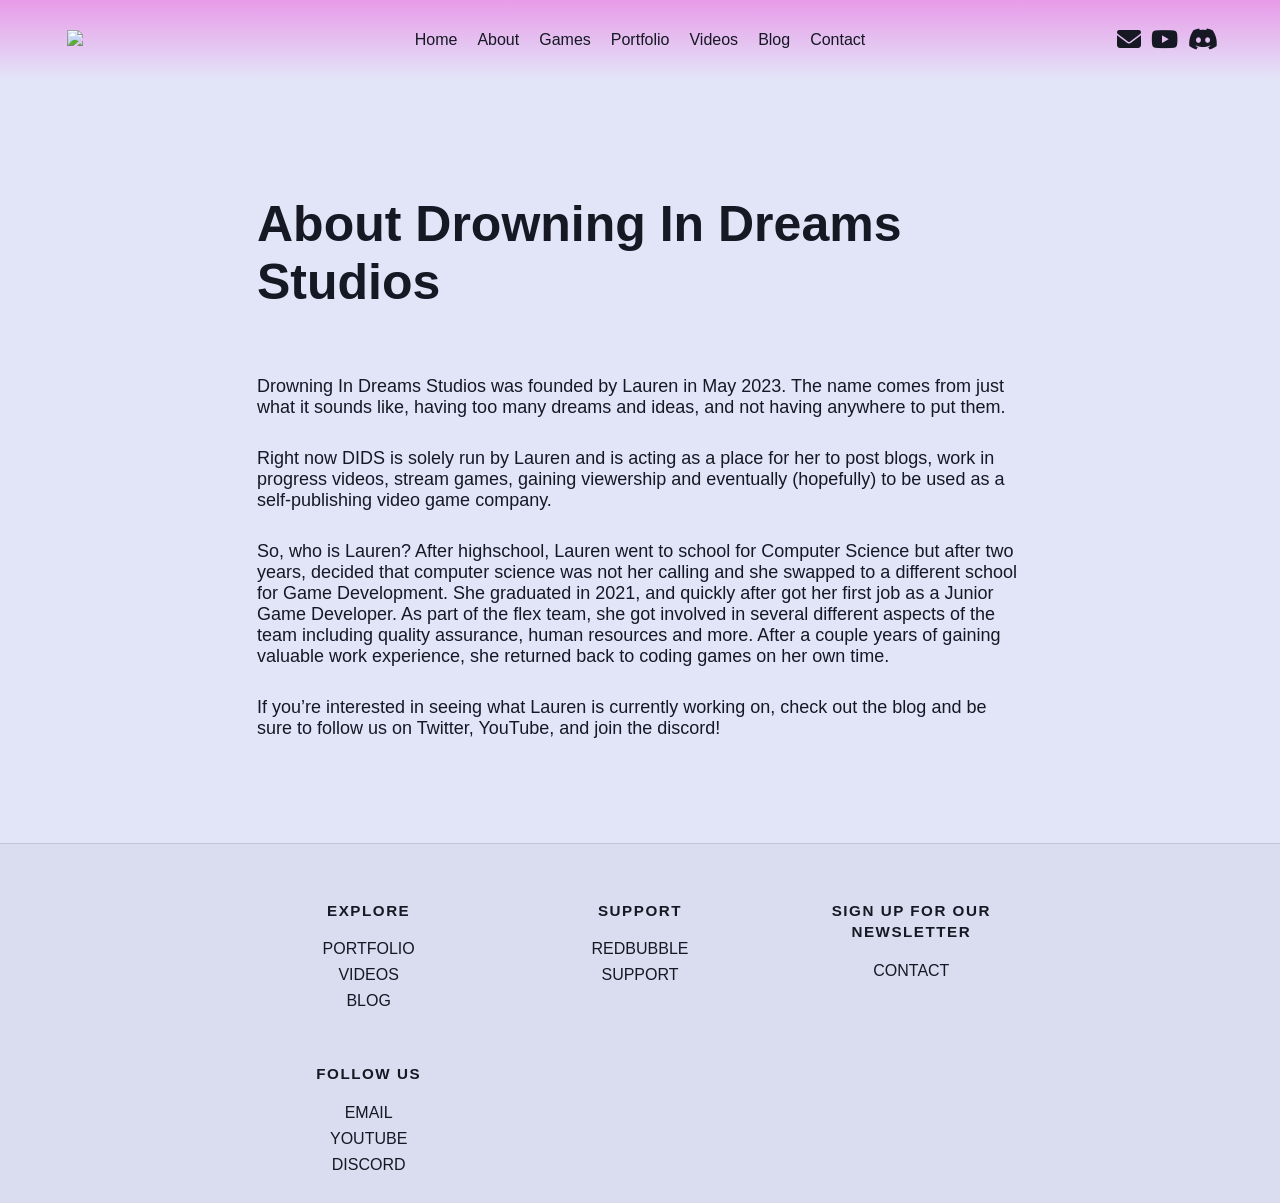
==== about/index.html @ 79641f02 "Add slide-out mobile nav and refresh footer Replace the mobile dropdown with a hamburger-toggled sli" ====
<!DOCTYPE html>
<html lang="en">
<head>
    <meta charset="utf-8">
    <meta name="description" content="Drowning In Dreams Studios Website">
    <meta name="keywords" content="DIDS, DID Studios, games, video games, about">
    <meta name="author" content="Lauren D. H. Forsyth">
    <meta name="viewport" content="width=device-width, initial-scale=1.0">
    <title>About - Drowning In Dreams Studios</title>
    <link rel="icon" href="/favicon.ico" type="image/x-icon">
    <link rel="stylesheet" href="../Assets/stylesheet.css" media="screen">
    <link rel="stylesheet" href="https://cdnjs.cloudflare.com/ajax/libs/font-awesome/6.5.0/css/all.min.css">
  <script defer src="/Assets/responsive_navigation.js"></script>
</head>
<!-- Google tag (gtag.js) -->
<script async src="https://www.googletagmanager.com/gtag/js?id=G-10TRMCFN3K"></script>
<script>
  window.dataLayer = window.dataLayer || [];
  function gtag(){dataLayer.push(arguments);}
  gtag('js', new Date());

  gtag('config', 'G-10TRMCFN3K');
</script>
<body>
    <div class="header">
        <div class="header-dids-icon">
            <a href="/index"><img src="/Assets/Images/logo-transparent-png.png" class="dids-icon"></a>
        </div>
        <div class="header-main-links">
            <a href="/index">Home</a>
            <a href="/about">About</a>
            <a href="/games">Games</a>
            <a href="/portfolio">Portfolio</a>
            <a href="/videos">Videos</a>
            <a href="/blog">Blog</a>
            <a href="/contact">Contact</a>
        </div>
        <div class="header-contact-icons">
            <a href="mailto:drowningindreamsstudios@gmail.com"><i class="fa-sharp fa-solid fa-envelope fa-xl header-icon"></i></a>
            <a href="https://www.youtube.com/@DrowningInDreamsStudios"><i class="fa-brands fa-youtube fa-xl header-icon"></i></a>
            <a href="https://discord.gg/UE38WuTykz"><i class="fa-brands fa-discord fa-xl header-icon"></i></a>
        </div>
    </div>
    <div class="main_body">
        <h1>About Drowning In Dreams Studios</h1>
        <p>Drowning In Dreams Studios was founded by Lauren in May 2023. The name comes from just what it sounds like, having too many dreams and ideas, and not having anywhere to put them.</p>
        <p>Right now DIDS is solely run by Lauren and is acting as a place for her to post blogs, work in progress videos, stream games, gaining viewership and eventually (hopefully) to be used as a self-publishing video game company.  </p>
        <p>So, who is Lauren? After highschool, Lauren went to school for Computer Science but after two years, decided that computer science was not her calling and she swapped to a different school for Game Development. She graduated in 2021, and quickly after got her first job as a Junior Game Developer. As part of the flex team, she got involved in several different aspects of the team including quality assurance, human resources and more. After a couple years of gaining valuable work experience, she returned back to coding games on her own time.</p>
        <p>If you’re interested in seeing what Lauren is currently working on, check out the blog and be sure to follow us on Twitter, YouTube, and join the discord!</p>
    </div>
    <div class="footer">
        <section>
            <h3>EXPLORE</h3>
            <a class="footer-link" href="/portfolio">PORTFOLIO</a><br>
            <a class="footer-link" href="/videos">VIDEOS</a><br>
            <a class="footer-link" href="/blog">BLOG</a>
        </section>
        <section>
            <h3>SUPPORT</h3>
            <a class="footer-link" href="https://www.redbubble.com/people/DIDStudios/shop?asc=u">REDBUBBLE</a><br>
            <a class="footer-link" href="/contact">SUPPORT</a><br>
        </section>
        <section>
            <h3>SIGN UP FOR OUR NEWSLETTER</h3>
            <a class="footer-link" href="/contact/index.html">CONTACT</a>
        </section>
        <section>
            <h3>FOLLOW US</h3>
            <a class="footer-link" href="mailto:drowningindreamsstudios@gmail.com">EMAIL</a><br>
            <a class="footer-link" href="https://www.youtube.com/@DrowningInDreamsStudios">YOUTUBE</a><br>
            <a class="footer-link" href="https://discord.gg/UE38WuTykz">DISCORD</a>
        </section>
    </div>
</body>
---- Assets/stylesheet.css ----
:root {
  --main-pink: rgb(232, 155, 232);
  --main-light-blue: rgb(226, 229, 248);
  --main-dark-blue: rgb(22, 24, 36);
}

* {
  margin: 0;
  padding: 0;
  box-sizing: border-box;
  font-family: "Arial", sans-serif;
  color: var(--main-dark-blue);
}

body {
  background-color: var(--main-light-blue);
}

.header {
  display: flex;
  justify-content: space-between;
  align-items: center;
  gap: 16px;
  padding: 10px clamp(16px, calc(50vw - 583px), 100px);
  background: linear-gradient(0deg, var(--main-light-blue), var(--main-pink));
}

.header-dids-icon {
  padding: 20px 10px;
}

.dids-icon {
  width: min(150px, 100%);
  height: auto;
}

.header-icon {
  width: auto;
  height: auto;
  padding: 0px 5px;
}

.header-main-links {
  display: flex;
  justify-content: space-between;
  align-items: center;
  gap: 20px;
}

.header-main-links > a {
  white-space: nowrap;
}

.header-contact-icons {
  display: flex;
  align-items: center;
}

.header-nav-toggle {
  display: none;
}

.main_body {
  padding: clamp(40px, 7vw, 100px) clamp(16px, calc(50vw - 383px), 300px);
}

.footer {
  display: grid;
  grid-template-columns: repeat(auto-fit, minmax(min(100%, 220px), 1fr));
  align-items: start;
  gap: clamp(28px, 4vw, 48px);
  padding: clamp(32px, 5vw, 56px) clamp(16px, calc(50vw - 383px), 300px) 24px;
  border-top: 1px solid rgb(22 24 36 / 12%);
  background-color: rgb(22 24 36 / 4%);
  color: var(--main-dark-blue);
  text-align: center;
}

.footer section {
  min-width: 0;
}

.footer h3 {
  margin: 0 0 16px;
  padding: 0;
  font-size: 0.95rem;
  font-weight: 700;
  letter-spacing: 0.1em;
  line-height: 1.4;
}

.footer iframe {
  width: min(500px, 100%);
  max-width: 100%;
}

.footer-link {
  display: block;
  margin-bottom: 2px;
  text-decoration: none;
  text-underline-offset: 0.2em;
  font-size: 16px;
  line-height: 1.5;
}

.footer-link + br {
  display: none;
}

.footer-link:hover,
.footer-link:focus-visible {
  text-decoration: underline;
}

a {
  color: var(--main-dark-blue);
  text-decoration: none;
}

h1 {
  padding: 25px 0px 50px 0px;
  font-size: clamp(32px, 4vw, 50px);
}

h3 {
  padding: 50px 0px;
}

p {
  padding: 15px 0px;
  font-size: 18px;
}

button {
  background-color: rgb(22, 24, 36);
  border: none;
  border-radius: 12px;
  padding: 16px 32px;
  margin: 4px 2px;
  text-align: center;
  text-decoration: none;
  font-size: 16px;
  color: white;
  cursor: pointer;
  display: inline-block;
}

button:hover {
  box-shadow: 0 12px 16px 0 rgba(0,0,0,0.24), 0 17px 50px 0 rgba(0,0,0,0.19);
}

@media (min-width: 961px) {
  .header {
    position: relative;
  }

  .header-main-links {
    position: absolute;
    left: 50%;
    transform: translateX(-50%);
  }
}

@media (max-width: 960px) {
  .header {
    display: grid;
    grid-template-columns: minmax(0, 1fr) auto auto;
    justify-content: initial;
    align-items: center;
  }

  .header.mobile-nav-ready {
    position: relative;
    z-index: 10;
  }

  .header.mobile-nav-open::before {
    position: fixed;
    z-index: 20;
    inset: 0;
    background: rgba(22, 24, 36, 0.45);
    content: "";
  }

  .header-dids-icon {
    grid-column: 1;
    grid-row: 1;
    padding: 8px 0;
  }

  .header-dids-icon .dids-icon {
    width: min(130px, 100%);
  }

  .header-main-links {
    position: fixed;
    z-index: 30;
    top: 0;
    right: 0;
    bottom: 0;
    display: flex;
    width: min(320px, 85vw);
    flex-direction: column;
    align-items: stretch;
    gap: 0;
    overflow-y: auto;
    padding: 88px 24px 24px;
    background: var(--main-pink);
    box-shadow: -8px 0 24px rgba(22, 24, 36, 0.18);
    text-align: right;
    transform: translateX(100%);
    visibility: hidden;
    transition: transform 0.2s ease, visibility 0.2s ease;
  }

  .header.mobile-nav-open .header-main-links {
    transform: translateX(0);
    visibility: visible;
  }

  .header-nav-toggle {
    position: relative;
    z-index: 31;
    display: inline-flex;
    grid-column: 2;
    grid-row: 1;
    align-items: center;
    justify-content: center;
    width: 48px;
    min-height: 44px;
    padding: 10px;
    margin: 0;
    border-radius: 8px;
  }

  .header-main-links > a {
    display: flex;
    justify-content: flex-end;
    align-items: center;
    min-height: 44px;
    padding: 8px 4px;
    text-align: right;
  }

  .header-contact-icons {
    justify-content: flex-end;
    gap: 20px;
    margin-top: auto;
    padding-top: 24px;
    border-top: 1px solid rgba(22, 24, 36, 0.25);
  }

  .header-icon {
    padding: 0 4px;
  }

  .header-nav-icon {
    display: flex;
    width: 24px;
    flex-direction: column;
    gap: 5px;
  }

  .header-nav-icon span {
    display: block;
    width: 24px;
    height: 2px;
    border-radius: 2px;
    background: white;
    transition: transform 0.2s ease, opacity 0.2s ease;
  }

  .header.mobile-nav-open .header-nav-icon span:first-child {
    transform: translateY(7px) rotate(45deg);
  }

  .header.mobile-nav-open .header-nav-icon span:nth-child(2) {
    opacity: 0;
  }

  .header.mobile-nav-open .header-nav-icon span:last-child {
    transform: translateY(-7px) rotate(-45deg);
  }

  .visually-hidden {
    position: absolute;
    width: 1px;
    height: 1px;
    overflow: hidden;
    clip: rect(0, 0, 0, 0);
    white-space: nowrap;
    clip-path: inset(50%);
  }
}

@media (prefers-reduced-motion: reduce) {
  .header-main-links,
  .header-nav-icon span {
    transition: none;
  }
}

@media (max-width: 600px) {
  .footer {
    grid-template-columns: minmax(0, 1fr);
  }
}
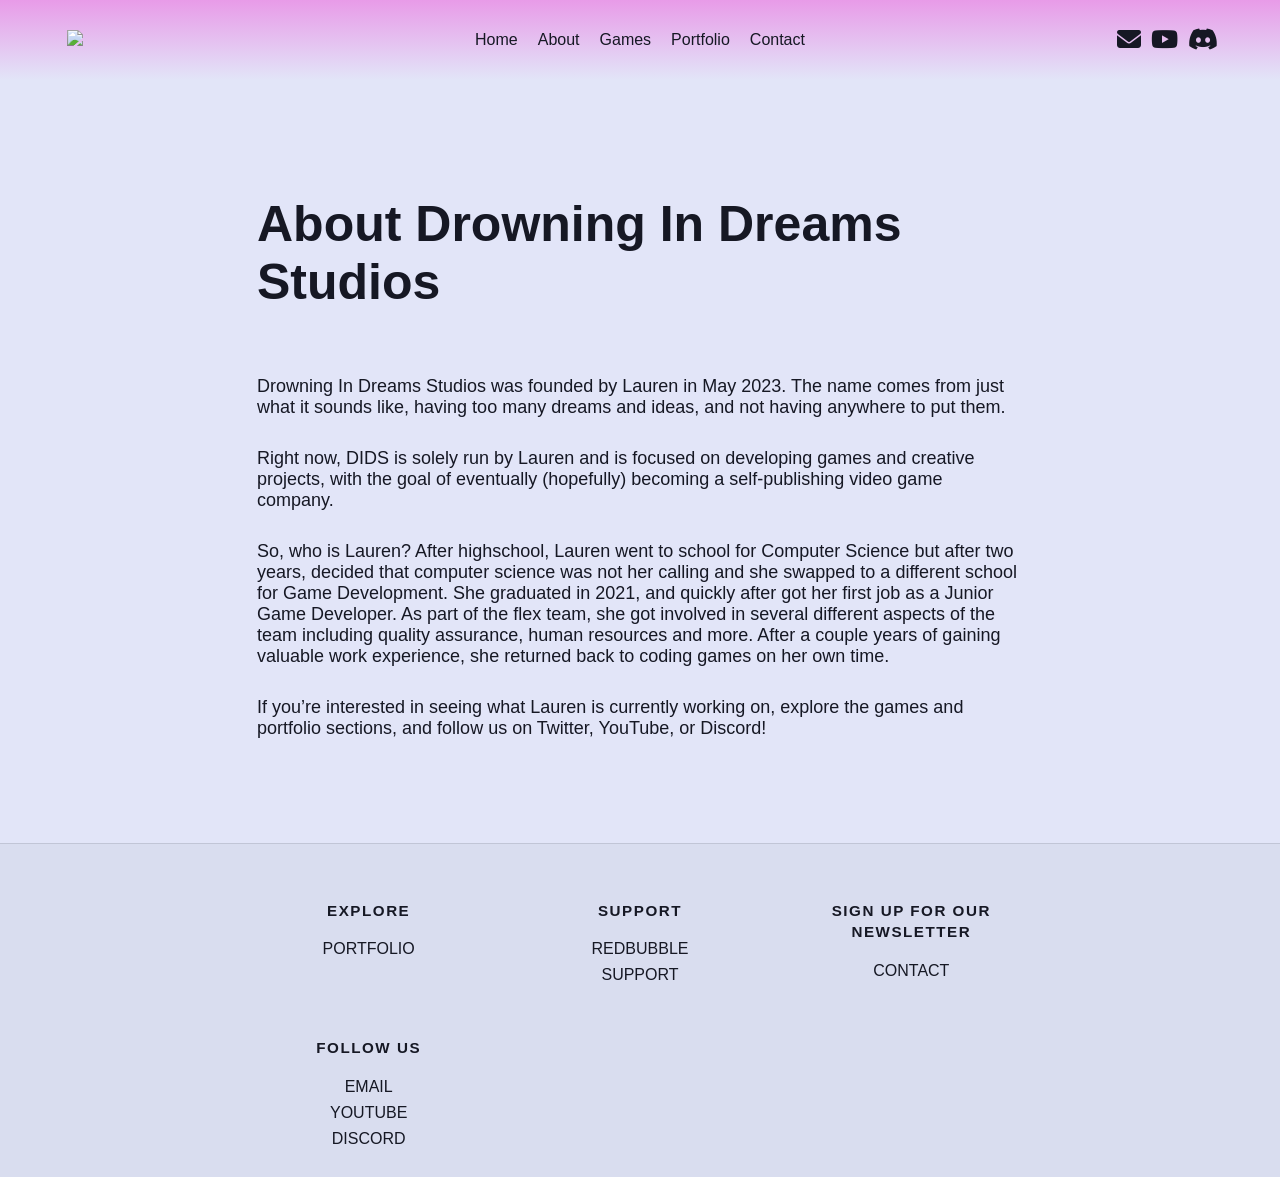
==== commit 0dad61df: "Remove blog/video pages and update contact FAQ Delete the placeholder blog and videos pages, remove " ====
--- a/about/index.html
+++ b/about/index.html
@@ -7,10 +7,10 @@
     <meta name="author" content="Lauren D. H. Forsyth">
     <meta name="viewport" content="width=device-width, initial-scale=1.0">
     <title>About - Drowning In Dreams Studios</title>
-    <link rel="icon" href="/favicon.ico" type="image/x-icon">
+    <link rel="icon" href="../favicon.ico" type="image/x-icon">
     <link rel="stylesheet" href="../Assets/stylesheet.css" media="screen">
     <link rel="stylesheet" href="https://cdnjs.cloudflare.com/ajax/libs/font-awesome/6.5.0/css/all.min.css">
-  <script defer src="/Assets/responsive_navigation.js"></script>
+  <script defer src="../Assets/responsive_navigation.js"></script>
 </head>
 <!-- Google tag (gtag.js) -->
 <script async src="https://www.googletagmanager.com/gtag/js?id=G-10TRMCFN3K"></script>
@@ -24,16 +24,14 @@
 <body>
     <div class="header">
         <div class="header-dids-icon">
-            <a href="/index"><img src="/Assets/Images/logo-transparent-png.png" class="dids-icon"></a>
+            <a href="../index.html"><img src="../Assets/Images/logo-transparent-png.png" class="dids-icon"></a>
         </div>
         <div class="header-main-links">
-            <a href="/index">Home</a>
-            <a href="/about">About</a>
-            <a href="/games">Games</a>
-            <a href="/portfolio">Portfolio</a>
-            <a href="/videos">Videos</a>
-            <a href="/blog">Blog</a>
-            <a href="/contact">Contact</a>
+            <a href="../index.html">Home</a>
+            <a href="../about/index.html">About</a>
+            <a href="../games/index.html">Games</a>
+            <a href="../portfolio/index.html">Portfolio</a>
+            <a href="../contact/index.html">Contact</a>
         </div>
         <div class="header-contact-icons">
             <a href="mailto:drowningindreamsstudios@gmail.com"><i class="fa-sharp fa-solid fa-envelope fa-xl header-icon"></i></a>
@@ -44,25 +42,23 @@
     <div class="main_body">
         <h1>About Drowning In Dreams Studios</h1>
         <p>Drowning In Dreams Studios was founded by Lauren in May 2023. The name comes from just what it sounds like, having too many dreams and ideas, and not having anywhere to put them.</p>
-        <p>Right now DIDS is solely run by Lauren and is acting as a place for her to post blogs, work in progress videos, stream games, gaining viewership and eventually (hopefully) to be used as a self-publishing video game company.  </p>
+        <p>Right now, DIDS is solely run by Lauren and is focused on developing games and creative projects, with the goal of eventually (hopefully) becoming a self-publishing video game company.</p>
         <p>So, who is Lauren? After highschool, Lauren went to school for Computer Science but after two years, decided that computer science was not her calling and she swapped to a different school for Game Development. She graduated in 2021, and quickly after got her first job as a Junior Game Developer. As part of the flex team, she got involved in several different aspects of the team including quality assurance, human resources and more. After a couple years of gaining valuable work experience, she returned back to coding games on her own time.</p>
-        <p>If you’re interested in seeing what Lauren is currently working on, check out the blog and be sure to follow us on Twitter, YouTube, and join the discord!</p>
+        <p>If you’re interested in seeing what Lauren is currently working on, explore the games and portfolio sections, and follow us on Twitter, YouTube, or Discord!</p>
     </div>
     <div class="footer">
         <section>
             <h3>EXPLORE</h3>
-            <a class="footer-link" href="/portfolio">PORTFOLIO</a><br>
-            <a class="footer-link" href="/videos">VIDEOS</a><br>
-            <a class="footer-link" href="/blog">BLOG</a>
+            <a class="footer-link" href="../portfolio/index.html">PORTFOLIO</a><br>
         </section>
         <section>
             <h3>SUPPORT</h3>
             <a class="footer-link" href="https://www.redbubble.com/people/DIDStudios/shop?asc=u">REDBUBBLE</a><br>
-            <a class="footer-link" href="/contact">SUPPORT</a><br>
+            <a class="footer-link" href="../contact/index.html">SUPPORT</a><br>
         </section>
         <section>
             <h3>SIGN UP FOR OUR NEWSLETTER</h3>
-            <a class="footer-link" href="/contact/index.html">CONTACT</a>
+            <a class="footer-link" href="../contact/index.html">CONTACT</a>
         </section>
         <section>
             <h3>FOLLOW US</h3>
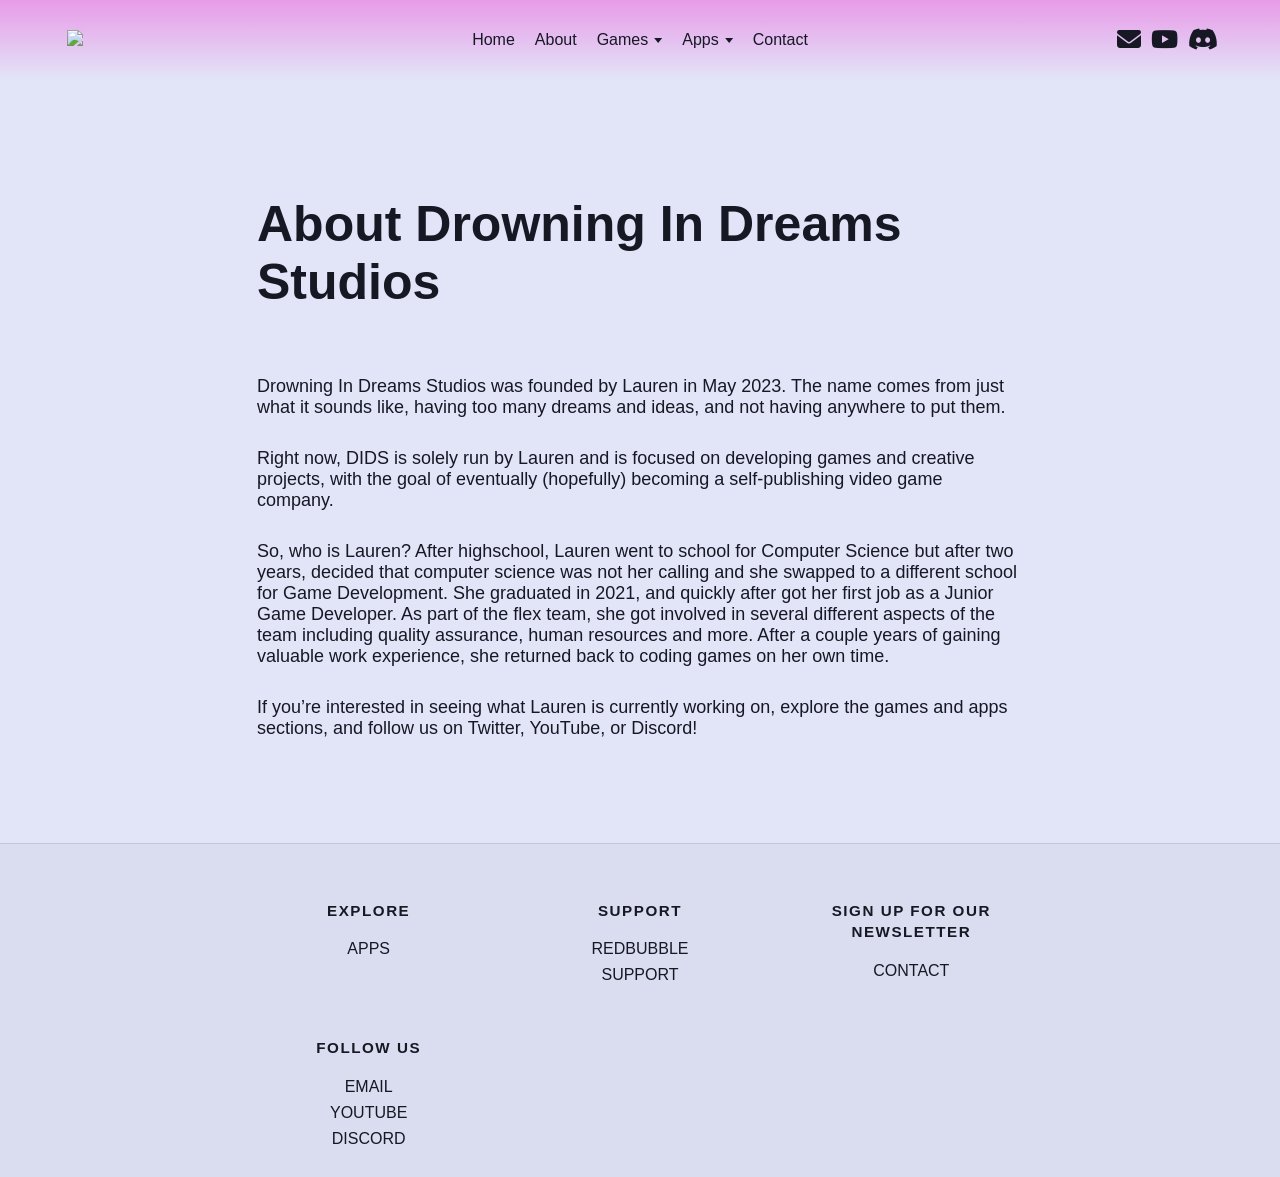
==== commit 1870776f: "Add nav dropdowns; replace Portfolio with Apps Rename the portfolio section to apps and add a placeh" ====
--- a/about/index.html
+++ b/about/index.html
@@ -29,8 +29,22 @@
         <div class="header-main-links">
             <a href="../index.html">Home</a>
             <a href="../about/index.html">About</a>
-            <a href="../games/index.html">Games</a>
-            <a href="../portfolio/index.html">Portfolio</a>
+            <div class="nav-dropdown">
+                <a href="../games/index.html" class="nav-dropdown-trigger">Games</a>
+                <div class="nav-dropdown-menu">
+                    <a href="../games/index.html">All Games</a>
+                    <a href="../games/carry_on/index.html">Carry On</a>
+                    <a href="../games/heavens_gate/index.html">The Path to Heaven's Gate</a>
+                    <a href="../games/daughter_of_bones/index.html">Daughter of Bones</a>
+                </div>
+            </div>
+            <div class="nav-dropdown">
+                <a href="../apps/index.html" class="nav-dropdown-trigger">Apps</a>
+                <div class="nav-dropdown-menu">
+                    <a href="../apps/index.html">All Apps</a>
+                    <a href="../apps/Pawmodoro/index.html">Pawmodoro</a>
+                </div>
+            </div>
             <a href="../contact/index.html">Contact</a>
         </div>
         <div class="header-contact-icons">
@@ -44,12 +58,12 @@
         <p>Drowning In Dreams Studios was founded by Lauren in May 2023. The name comes from just what it sounds like, having too many dreams and ideas, and not having anywhere to put them.</p>
         <p>Right now, DIDS is solely run by Lauren and is focused on developing games and creative projects, with the goal of eventually (hopefully) becoming a self-publishing video game company.</p>
         <p>So, who is Lauren? After highschool, Lauren went to school for Computer Science but after two years, decided that computer science was not her calling and she swapped to a different school for Game Development. She graduated in 2021, and quickly after got her first job as a Junior Game Developer. As part of the flex team, she got involved in several different aspects of the team including quality assurance, human resources and more. After a couple years of gaining valuable work experience, she returned back to coding games on her own time.</p>
-        <p>If you’re interested in seeing what Lauren is currently working on, explore the games and portfolio sections, and follow us on Twitter, YouTube, or Discord!</p>
+        <p>If you’re interested in seeing what Lauren is currently working on, explore the games and apps sections, and follow us on Twitter, YouTube, or Discord!</p>
     </div>
     <div class="footer">
         <section>
             <h3>EXPLORE</h3>
-            <a class="footer-link" href="../portfolio/index.html">PORTFOLIO</a><br>
+            <a class="footer-link" href="../apps/index.html">APPS</a><br>
         </section>
         <section>
             <h3>SUPPORT</h3>
--- a/Assets/stylesheet.css
+++ b/Assets/stylesheet.css
@@ -55,6 +55,71 @@
 .header-contact-icons {
   display: flex;
   align-items: center;
+}
+
+.nav-dropdown {
+  position: relative;
+}
+
+.nav-dropdown-trigger {
+  white-space: nowrap;
+}
+
+.nav-dropdown-trigger::after {
+  display: inline-block;
+  margin-left: 6px;
+  border-top: 5px solid var(--main-dark-blue);
+  border-right: 4px solid transparent;
+  border-left: 4px solid transparent;
+  vertical-align: middle;
+  content: "";
+  transition: transform 0.2s ease;
+}
+
+.nav-dropdown.is-open .nav-dropdown-trigger::after,
+.nav-dropdown.is-hover .nav-dropdown-trigger::after {
+  transform: rotate(180deg);
+}
+
+.nav-dropdown-menu {
+  position: absolute;
+  z-index: 40;
+  top: 100%;
+  left: 50%;
+  display: none;
+  min-width: 100%;
+  flex-direction: column;
+  margin-top: 8px;
+  padding: 6px 0;
+  border-radius: 8px;
+  background: var(--main-light-blue);
+  box-shadow: 0 8px 20px rgba(22, 24, 36, 0.25);
+  transform: translateX(-50%);
+}
+
+/* Invisible bridge so the menu doesn't close while the pointer crosses the gap */
+.nav-dropdown-menu::before {
+  position: absolute;
+  top: -8px;
+  right: 0;
+  left: 0;
+  height: 8px;
+  content: "";
+}
+
+.nav-dropdown.is-open .nav-dropdown-menu,
+.nav-dropdown.is-hover .nav-dropdown-menu {
+  display: flex;
+}
+
+.nav-dropdown-menu a {
+  padding: 10px 18px;
+  white-space: nowrap;
+}
+
+.nav-dropdown-menu a:hover,
+.nav-dropdown-menu a:focus-visible {
+  background: var(--main-pink);
 }
 
 .header-nav-toggle {
@@ -243,6 +308,45 @@
     text-align: right;
   }
 
+  .nav-dropdown-trigger {
+    display: flex;
+    justify-content: flex-end;
+    align-items: center;
+    min-height: 44px;
+    padding: 8px 4px;
+  }
+
+  .nav-dropdown-menu {
+    position: static;
+    min-width: 0;
+    margin: 0 0 8px;
+    padding: 0;
+    background: transparent;
+    box-shadow: none;
+    transform: none;
+  }
+
+  .nav-dropdown-menu::before {
+    display: none;
+  }
+
+  .nav-dropdown.is-hover:not(.is-open) .nav-dropdown-menu {
+    display: none;
+  }
+
+  .nav-dropdown.is-hover:not(.is-open) .nav-dropdown-trigger::after {
+    transform: none;
+  }
+
+  .nav-dropdown-menu a {
+    display: flex;
+    justify-content: flex-end;
+    align-items: center;
+    min-height: 40px;
+    padding: 6px 16px 6px 4px;
+    white-space: normal;
+  }
+
   .header-contact-icons {
     justify-content: flex-end;
     gap: 20px;
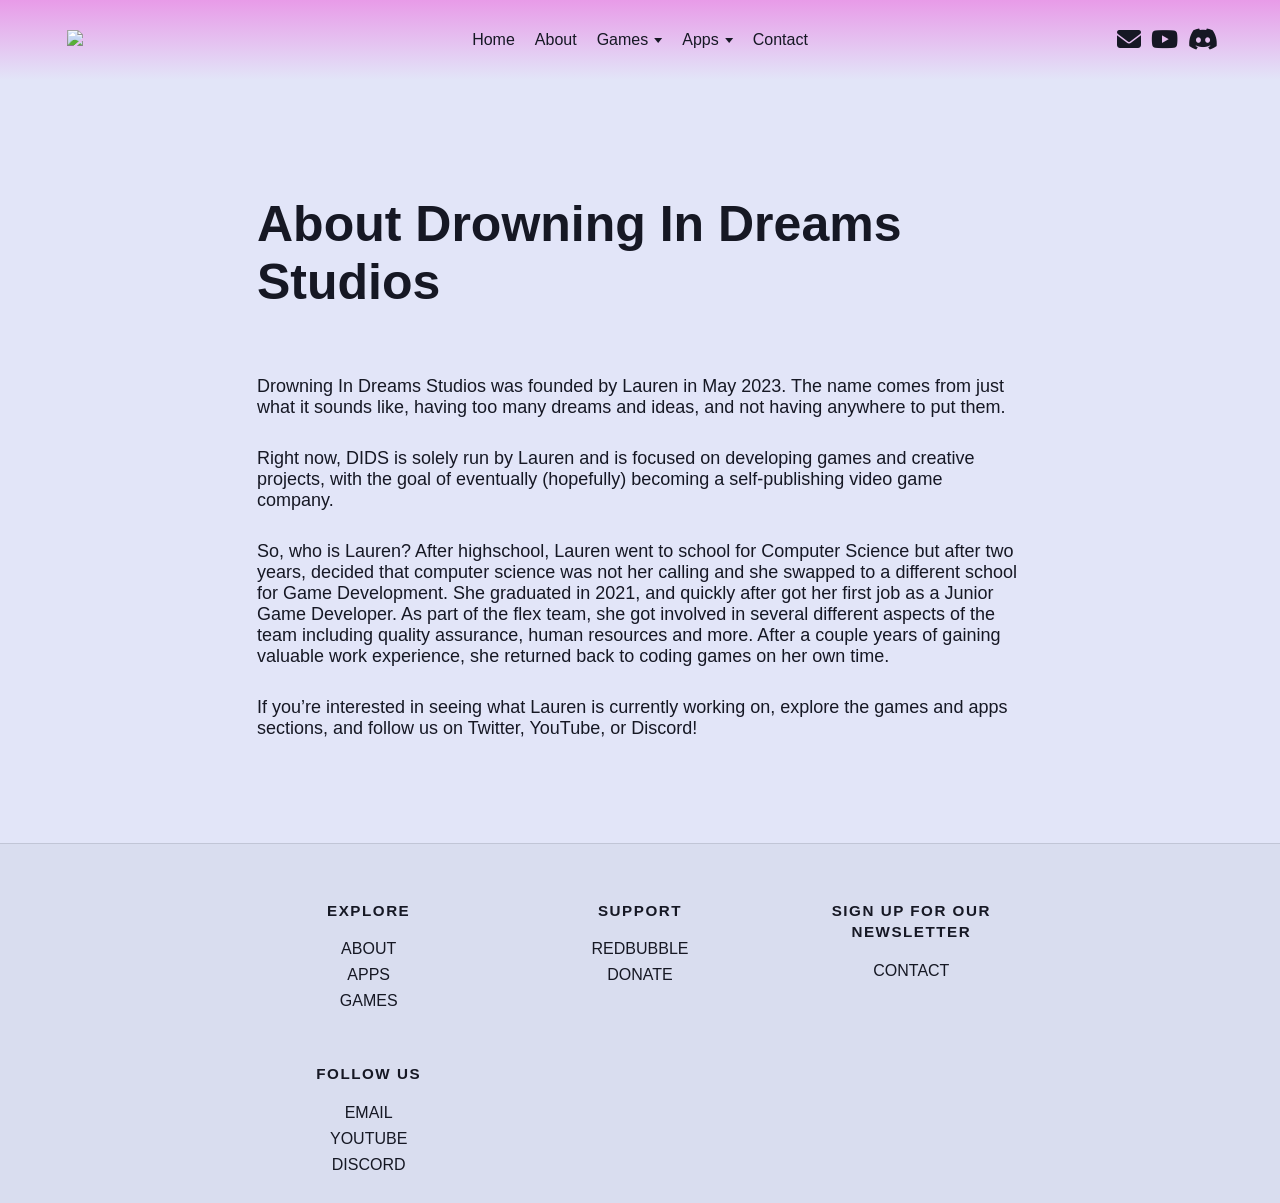
==== commit c9e73899: "Refresh footer links and scope game styles Add About and Games links to the Explore footer, relabel " ====
--- a/about/index.html
+++ b/about/index.html
@@ -63,12 +63,14 @@
     <div class="footer">
         <section>
             <h3>EXPLORE</h3>
+            <a class="footer-link" href="../about/index.html">ABOUT</a><br>
             <a class="footer-link" href="../apps/index.html">APPS</a><br>
+            <a class="footer-link" href="../games/index.html">GAMES</a><br>
         </section>
         <section>
             <h3>SUPPORT</h3>
             <a class="footer-link" href="https://www.redbubble.com/people/DIDStudios/shop?asc=u">REDBUBBLE</a><br>
-            <a class="footer-link" href="../contact/index.html">SUPPORT</a><br>
+            <a class="footer-link" href="../contact/index.html">DONATE</a><br>
         </section>
         <section>
             <h3>SIGN UP FOR OUR NEWSLETTER</h3>
--- a/Assets/stylesheet.css
+++ b/Assets/stylesheet.css
@@ -11,6 +11,10 @@
   box-sizing: border-box;
   font-family: "Arial", sans-serif;
   color: var(--main-dark-blue);
+}
+
+html {
+  overflow-y: scroll;
 }
 
 body {
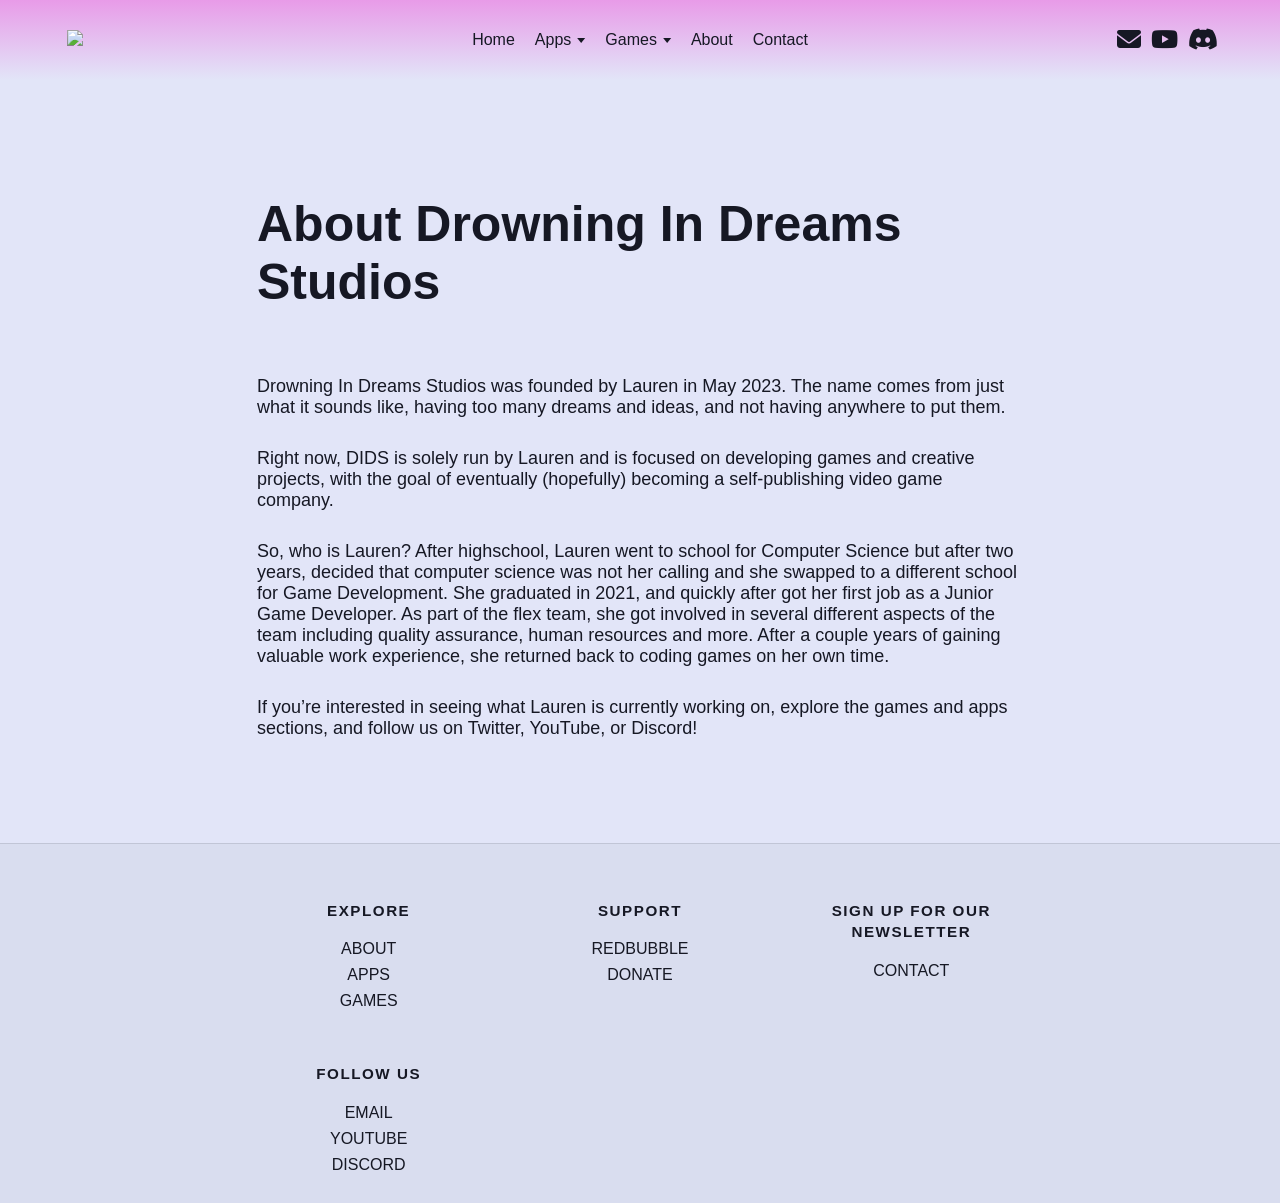
==== commit 0030dde9: "Reorder app and game navigation Move Apps ahead of Games in the site navigation and place About afte" ====
--- a/about/index.html
+++ b/about/index.html
@@ -28,7 +28,13 @@
         </div>
         <div class="header-main-links">
             <a href="../index.html">Home</a>
-            <a href="../about/index.html">About</a>
+            <div class="nav-dropdown">
+                <a href="../apps/index.html" class="nav-dropdown-trigger">Apps</a>
+                <div class="nav-dropdown-menu">
+                    <a href="../apps/index.html">All Apps</a>
+                    <a href="../apps/Pawmodoro/index.html">Pawmodoro</a>
+                </div>
+            </div>
             <div class="nav-dropdown">
                 <a href="../games/index.html" class="nav-dropdown-trigger">Games</a>
                 <div class="nav-dropdown-menu">
@@ -38,13 +44,7 @@
                     <a href="../games/daughter_of_bones/index.html">Daughter of Bones</a>
                 </div>
             </div>
-            <div class="nav-dropdown">
-                <a href="../apps/index.html" class="nav-dropdown-trigger">Apps</a>
-                <div class="nav-dropdown-menu">
-                    <a href="../apps/index.html">All Apps</a>
-                    <a href="../apps/Pawmodoro/index.html">Pawmodoro</a>
-                </div>
-            </div>
+            <a href="../about/index.html">About</a>
             <a href="../contact/index.html">Contact</a>
         </div>
         <div class="header-contact-icons">
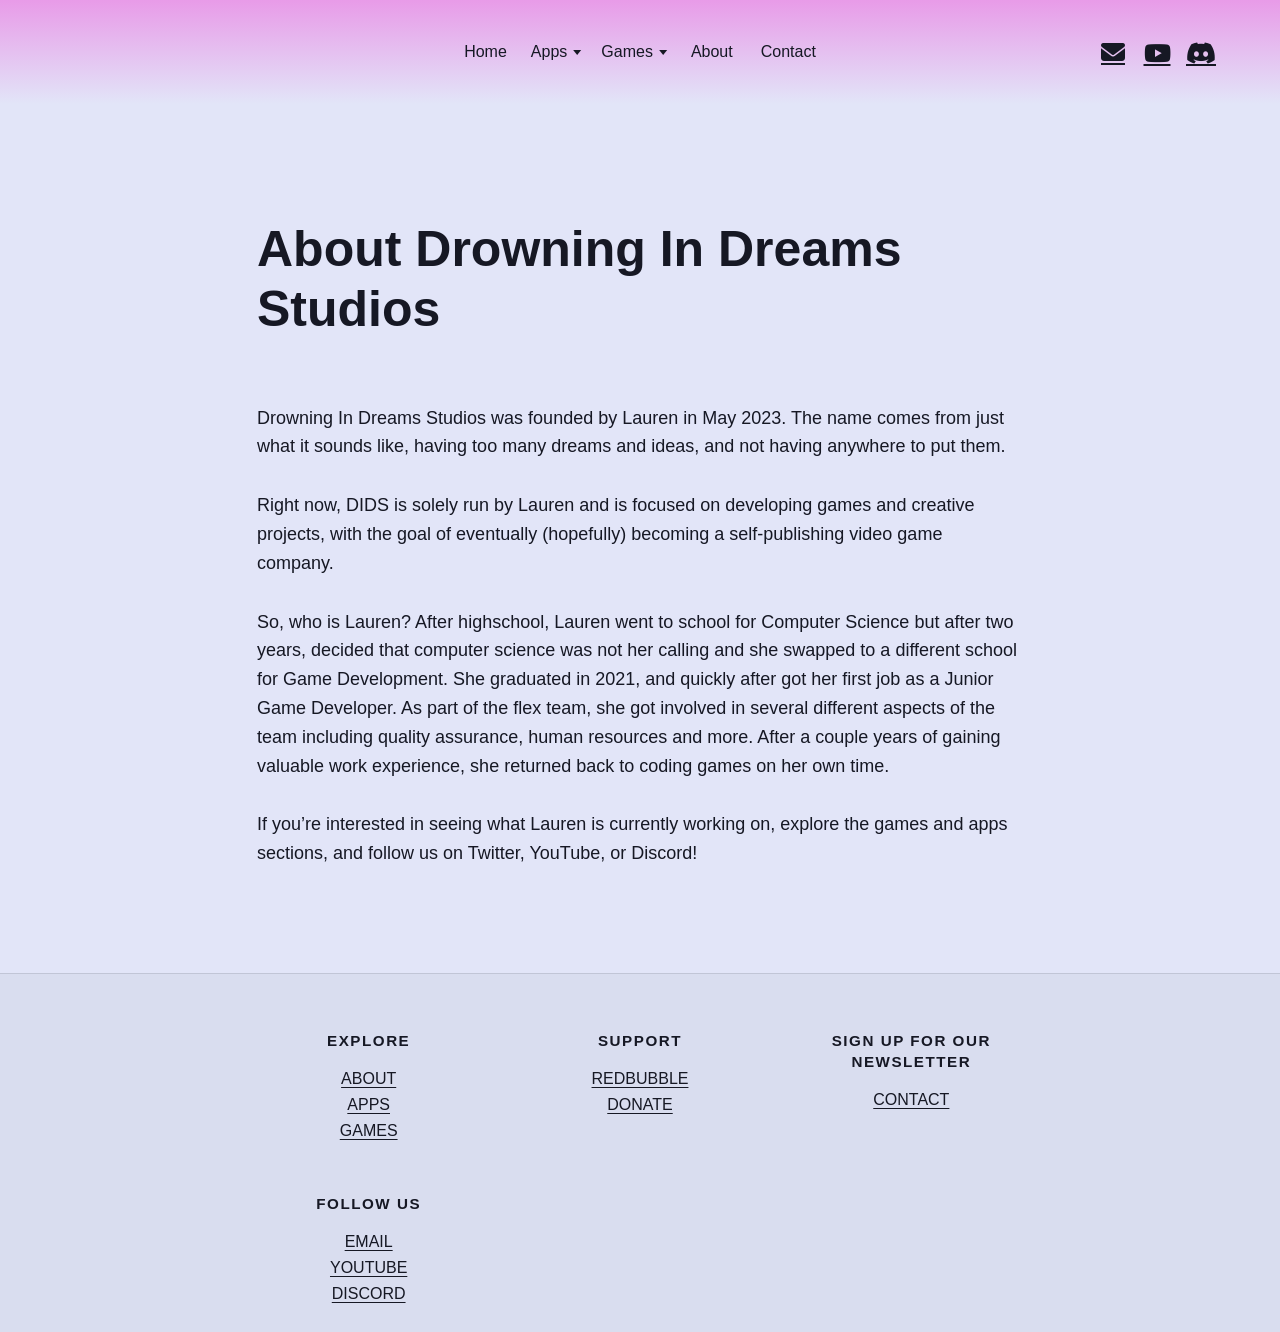
==== commit c428dc3a: "Improve site accessibility and semantics Sitewide accessibility pass across all pages.  - Use semant" ====
--- a/about/index.html
+++ b/about/index.html
@@ -11,76 +11,75 @@
     <link rel="stylesheet" href="../Assets/stylesheet.css" media="screen">
     <link rel="stylesheet" href="https://cdnjs.cloudflare.com/ajax/libs/font-awesome/6.5.0/css/all.min.css">
   <script defer src="../Assets/responsive_navigation.js"></script>
-</head>
-<!-- Google tag (gtag.js) -->
 <script async src="https://www.googletagmanager.com/gtag/js?id=G-10TRMCFN3K"></script>
 <script>
   window.dataLayer = window.dataLayer || [];
   function gtag(){dataLayer.push(arguments);}
   gtag('js', new Date());
-
   gtag('config', 'G-10TRMCFN3K');
 </script>
+</head>
 <body>
-    <div class="header">
+    <a class="skip-link" href="#main-content">Skip to main content</a>
+    <header class="header">
         <div class="header-dids-icon">
-            <a href="../index.html"><img src="../Assets/Images/logo-transparent-png.png" class="dids-icon"></a>
+            <a href="../" aria-label="Drowning In Dreams Studios home"><img src="../Assets/Images/logo-transparent-png.png" class="dids-icon" alt=""></a>
         </div>
-        <div class="header-main-links">
-            <a href="../index.html">Home</a>
+        <nav class="header-main-links" aria-label="Primary">
+            <a href="../">Home</a>
             <div class="nav-dropdown">
-                <a href="../apps/index.html" class="nav-dropdown-trigger">Apps</a>
-                <div class="nav-dropdown-menu">
-                    <a href="../apps/index.html">All Apps</a>
-                    <a href="../apps/Pawmodoro/index.html">Pawmodoro</a>
+                <a href="../apps/" class="nav-dropdown-trigger" aria-expanded="false">Apps</a>
+                <div class="nav-dropdown-menu" hidden>
+                    <a href="../apps/">All Apps</a>
+                    <a href="../apps/Pawmodoro/">Pawmodoro</a>
                 </div>
             </div>
             <div class="nav-dropdown">
-                <a href="../games/index.html" class="nav-dropdown-trigger">Games</a>
-                <div class="nav-dropdown-menu">
-                    <a href="../games/index.html">All Games</a>
-                    <a href="../games/carry_on/index.html">Carry On</a>
-                    <a href="../games/heavens_gate/index.html">The Path to Heaven's Gate</a>
-                    <a href="../games/daughter_of_bones/index.html">Daughter of Bones</a>
+                <a href="../games/" class="nav-dropdown-trigger" aria-expanded="false">Games</a>
+                <div class="nav-dropdown-menu" hidden>
+                    <a href="../games/">All Games</a>
+                    <a href="../games/carry_on/">Carry On</a>
+                    <a href="../games/heavens_gate/">The Path to Heaven's Gate</a>
+                    <a href="../games/daughter_of_bones/">Daughter of Bones</a>
                 </div>
             </div>
-            <a href="../about/index.html">About</a>
-            <a href="../contact/index.html">Contact</a>
+            <a href="../about/">About</a>
+            <a href="../contact/">Contact</a>
+        </nav>
+        <div class="header-contact-icons" role="group" aria-label="Contact and social links">
+            <a href="mailto:drowningindreamsstudios@gmail.com" aria-label="Email"><i aria-hidden="true" class="fa-sharp fa-solid fa-envelope fa-xl header-icon"></i></a>
+            <a href="https://www.youtube.com/@DrowningInDreamsStudios" aria-label="YouTube"><i aria-hidden="true" class="fa-brands fa-youtube fa-xl header-icon"></i></a>
+            <a href="https://discord.gg/UE38WuTykz" aria-label="Discord"><i aria-hidden="true" class="fa-brands fa-discord fa-xl header-icon"></i></a>
         </div>
-        <div class="header-contact-icons">
-            <a href="mailto:drowningindreamsstudios@gmail.com"><i class="fa-sharp fa-solid fa-envelope fa-xl header-icon"></i></a>
-            <a href="https://www.youtube.com/@DrowningInDreamsStudios"><i class="fa-brands fa-youtube fa-xl header-icon"></i></a>
-            <a href="https://discord.gg/UE38WuTykz"><i class="fa-brands fa-discord fa-xl header-icon"></i></a>
-        </div>
-    </div>
-    <div class="main_body">
+    </header>
+    <main id="main-content" class="main_body">
         <h1>About Drowning In Dreams Studios</h1>
         <p>Drowning In Dreams Studios was founded by Lauren in May 2023. The name comes from just what it sounds like, having too many dreams and ideas, and not having anywhere to put them.</p>
         <p>Right now, DIDS is solely run by Lauren and is focused on developing games and creative projects, with the goal of eventually (hopefully) becoming a self-publishing video game company.</p>
         <p>So, who is Lauren? After highschool, Lauren went to school for Computer Science but after two years, decided that computer science was not her calling and she swapped to a different school for Game Development. She graduated in 2021, and quickly after got her first job as a Junior Game Developer. As part of the flex team, she got involved in several different aspects of the team including quality assurance, human resources and more. After a couple years of gaining valuable work experience, she returned back to coding games on her own time.</p>
         <p>If you’re interested in seeing what Lauren is currently working on, explore the games and apps sections, and follow us on Twitter, YouTube, or Discord!</p>
-    </div>
-    <div class="footer">
+    </main>
+    <footer class="footer">
         <section>
-            <h3>EXPLORE</h3>
-            <a class="footer-link" href="../about/index.html">ABOUT</a><br>
-            <a class="footer-link" href="../apps/index.html">APPS</a><br>
-            <a class="footer-link" href="../games/index.html">GAMES</a><br>
+            <h2>EXPLORE</h2>
+            <a class="footer-link" href="../about/">ABOUT</a><br>
+            <a class="footer-link" href="../apps/">APPS</a><br>
+            <a class="footer-link" href="../games/">GAMES</a><br>
         </section>
         <section>
-            <h3>SUPPORT</h3>
+            <h2>SUPPORT</h2>
             <a class="footer-link" href="https://www.redbubble.com/people/DIDStudios/shop?asc=u">REDBUBBLE</a><br>
-            <a class="footer-link" href="../contact/index.html">DONATE</a><br>
+            <a class="footer-link" href="../contact/">DONATE</a><br>
         </section>
         <section>
-            <h3>SIGN UP FOR OUR NEWSLETTER</h3>
-            <a class="footer-link" href="../contact/index.html">CONTACT</a>
+            <h2>SIGN UP FOR OUR NEWSLETTER</h2>
+            <a class="footer-link" href="../contact/">CONTACT</a>
         </section>
         <section>
-            <h3>FOLLOW US</h3>
+            <h2>FOLLOW US</h2>
             <a class="footer-link" href="mailto:drowningindreamsstudios@gmail.com">EMAIL</a><br>
             <a class="footer-link" href="https://www.youtube.com/@DrowningInDreamsStudios">YOUTUBE</a><br>
             <a class="footer-link" href="https://discord.gg/UE38WuTykz">DISCORD</a>
         </section>
-    </div>
+    </footer>
 </body>
--- a/Assets/stylesheet.css
+++ b/Assets/stylesheet.css
@@ -14,11 +14,32 @@
 }
 
 html {
+  scroll-padding-top: 1rem;
+}
+
+html {
   overflow-y: scroll;
 }
 
 body {
   background-color: var(--main-light-blue);
+  line-height: 1.5;
+}
+
+.skip-link {
+  position: fixed;
+  z-index: 100;
+  top: 12px;
+  left: 12px;
+  padding: 12px 16px;
+  border-radius: 6px;
+  background: var(--main-dark-blue);
+  color: #fff;
+  transform: translateY(calc(-100% - 16px));
+}
+
+.skip-link:focus {
+  transform: translateY(0);
 }
 
 .header {
@@ -37,6 +58,13 @@
 .dids-icon {
   width: min(150px, 100%);
   height: auto;
+}
+
+.header-dids-icon a {
+  display: inline-flex;
+  min-width: 44px;
+  min-height: 44px;
+  align-items: center;
 }
 
 .header-icon {
@@ -53,6 +81,11 @@
 }
 
 .header-main-links > a {
+  display: inline-flex;
+  min-height: 44px;
+  align-items: center;
+  padding: 8px 4px;
+  text-decoration: none;
   white-space: nowrap;
 }
 
@@ -61,12 +94,29 @@
   align-items: center;
 }
 
+.header-contact-icons a {
+  display: inline-flex;
+  min-width: 44px;
+  min-height: 44px;
+  align-items: center;
+  justify-content: center;
+}
+
 .nav-dropdown {
   position: relative;
 }
 
 .nav-dropdown-trigger {
+  text-decoration: none;
   white-space: nowrap;
+}
+
+@media (min-width: 961px) {
+  .nav-dropdown-trigger {
+    display: inline-block;
+    min-height: 44px;
+    padding: 10px 0;
+  }
 }
 
 .nav-dropdown-trigger::after {
@@ -117,7 +167,11 @@
 }
 
 .nav-dropdown-menu a {
+  display: flex;
+  min-height: 44px;
+  align-items: center;
   padding: 10px 18px;
+  text-decoration: none;
   white-space: nowrap;
 }
 
@@ -126,11 +180,27 @@
   background: var(--main-pink);
 }
 
+.header-main-links > a:hover,
+.nav-dropdown-trigger:hover {
+  border-radius: 4px;
+  background: rgb(22 24 36 / 10%);
+  text-decoration: none;
+}
+
+.header-main-links a:focus-visible {
+  text-decoration: none;
+}
+
+.nav-dropdown-menu[hidden] {
+  display: none !important;
+}
+
 .header-nav-toggle {
   display: none;
 }
 
 .main_body {
+  min-width: 0;
   padding: clamp(40px, 7vw, 100px) clamp(16px, calc(50vw - 383px), 300px);
 }
 
@@ -150,6 +220,7 @@
   min-width: 0;
 }
 
+.footer h2,
 .footer h3 {
   margin: 0 0 16px;
   padding: 0;
@@ -167,7 +238,6 @@
 .footer-link {
   display: block;
   margin-bottom: 2px;
-  text-decoration: none;
   text-underline-offset: 0.2em;
   font-size: 16px;
   line-height: 1.5;
@@ -184,21 +254,25 @@
 
 a {
   color: var(--main-dark-blue);
-  text-decoration: none;
+  text-decoration: underline;
+  text-underline-offset: 0.15em;
 }
 
 h1 {
   padding: 25px 0px 50px 0px;
   font-size: clamp(32px, 4vw, 50px);
+  line-height: 1.2;
 }
 
 h3 {
   padding: 50px 0px;
+  line-height: 1.3;
 }
 
 p {
   padding: 15px 0px;
   font-size: 18px;
+  line-height: 1.6;
 }
 
 button {
@@ -213,10 +287,32 @@
   color: white;
   cursor: pointer;
   display: inline-block;
+  min-height: 44px;
 }
 
 button:hover {
   box-shadow: 0 12px 16px 0 rgba(0,0,0,0.24), 0 17px 50px 0 rgba(0,0,0,0.19);
+}
+
+a:focus-visible,
+button:focus-visible,
+iframe:focus-visible,
+[tabindex]:focus-visible {
+  outline: 3px solid #fff;
+  outline-offset: 3px;
+  box-shadow: 0 0 0 6px var(--main-dark-blue);
+}
+
+.visually-hidden {
+  position: absolute;
+  width: 1px;
+  height: 1px;
+  padding: 0;
+  margin: -1px;
+  overflow: hidden;
+  clip: rect(0, 0, 0, 0);
+  white-space: nowrap;
+  clip-path: inset(50%);
 }
 
 @media (min-width: 961px) {
@@ -262,7 +358,7 @@
     width: min(130px, 100%);
   }
 
-  .header-main-links {
+  .header.mobile-nav-ready .header-main-links {
     position: fixed;
     z-index: 30;
     top: 0;
@@ -283,6 +379,14 @@
     transition: transform 0.2s ease, visibility 0.2s ease;
   }
 
+  .header:not(.mobile-nav-ready) .header-main-links {
+    grid-column: 1 / -1;
+    display: flex;
+    flex-wrap: wrap;
+    gap: 8px 16px;
+    padding: 0 0 8px;
+  }
+
   .header.mobile-nav-open .header-main-links {
     transform: translateX(0);
     visibility: visible;
@@ -343,10 +447,8 @@
   }
 
   .nav-dropdown-menu a {
-    display: flex;
     justify-content: flex-end;
     align-items: center;
-    min-height: 40px;
     padding: 6px 16px 6px 4px;
     white-space: normal;
   }
@@ -390,22 +492,26 @@
   .header.mobile-nav-open .header-nav-icon span:last-child {
     transform: translateY(-7px) rotate(-45deg);
   }
-
-  .visually-hidden {
-    position: absolute;
-    width: 1px;
-    height: 1px;
-    overflow: hidden;
-    clip: rect(0, 0, 0, 0);
-    white-space: nowrap;
-    clip-path: inset(50%);
-  }
 }
 
 @media (prefers-reduced-motion: reduce) {
-  .header-main-links,
-  .header-nav-icon span {
-    transition: none;
+  *,
+  *::before,
+  *::after {
+    scroll-behavior: auto !important;
+    animation-duration: 0.01ms !important;
+    animation-iteration-count: 1 !important;
+    transition-duration: 0.01ms !important;
+  }
+}
+
+@media (forced-colors: active) {
+  a:focus-visible,
+  button:focus-visible,
+  iframe:focus-visible,
+  [tabindex]:focus-visible {
+    outline: 3px solid Highlight;
+    box-shadow: none;
   }
 }
 
